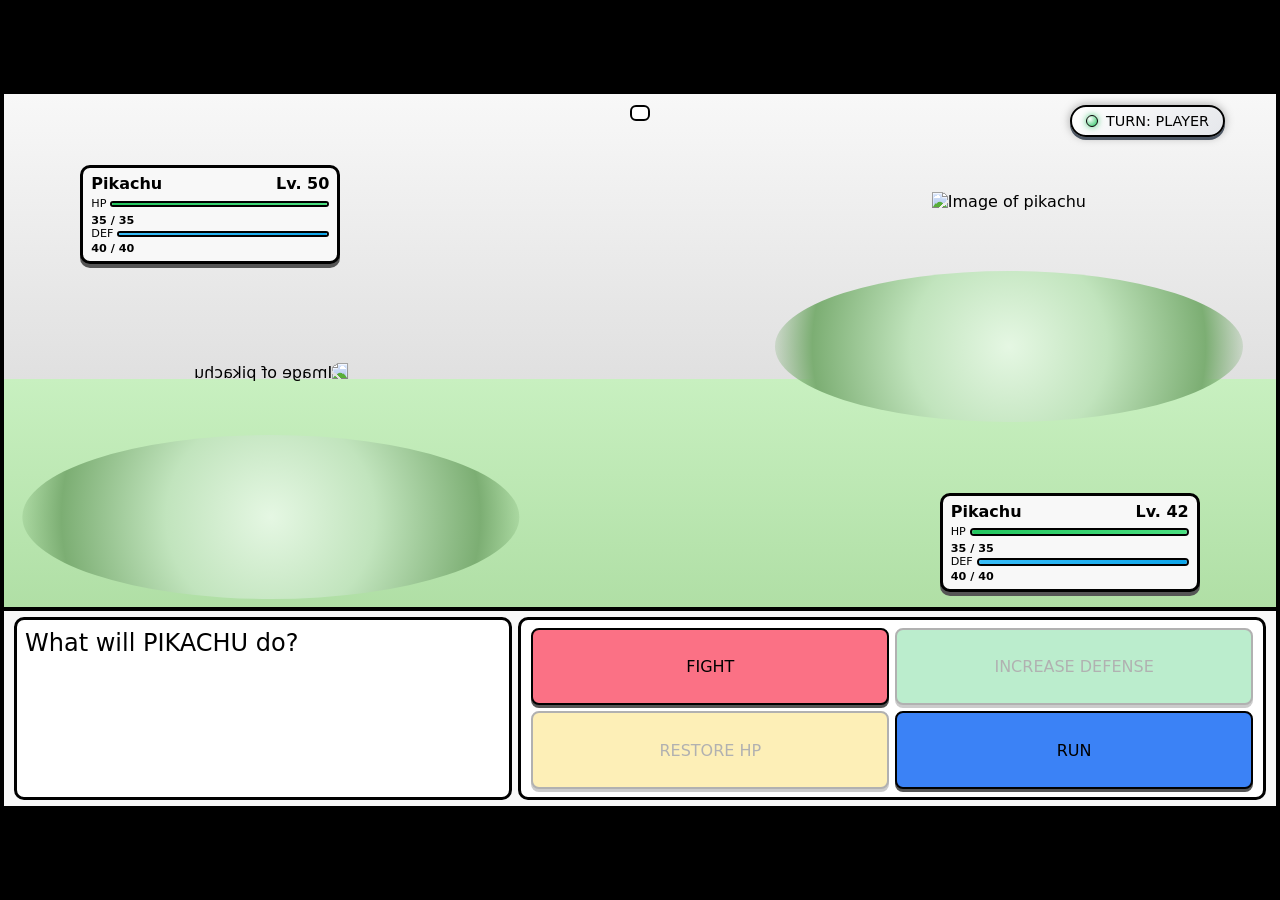
==== game.html @ 9576c863 "Descrição do que foi feito" ====
<!DOCTYPE html>
<html lang="en">

<head>
    <meta charset="UTF-8" />
    <meta name="viewport" content="width=device-width, initial-scale=1.0" />
    <title>Pokémon Battle</title>
    <link rel="stylesheet" href="game.css" />
</head>

<body>
    <div class="battle-screen">
        <!-- SKY / BACKGROUND -->
        <div class="battle-background"></div>

        <!-- ENEMY STATUS BAR (TOP LEFT) -->
        <div class="enemy-status">
            <div class="status-header">
                <span id="name2" class="status-name"></span>
                <span class="status-level">Lv. <span id="level2">50</span></span>
            </div>
            <div class="hp-bar-wrapper small">
                <span class="hp-label">HP</span>
                <div class="hp-bar-outer">
                    <div id="hp-Bar2" class="hp-bar-inner"></div>
                </div>
            </div>
            <div class="status-extra">
                <span id="hp2" class="hp-text"></span>
            </div>

            <!-- ENEMY DEFENSE BAR -->
            <div class="def-bar-wrapper small">
                <span class="def-label">DEF</span>
                <div class="def-bar-outer">
                    <div id="def-Bar2" class="def-bar-inner"></div>
                </div>
            </div>
            <div class="status-extra">
                <span id="def2" class="def-text"></span>
            </div>
        </div>

        <!-- ENEMY POKÉMON (TOP RIGHT) -->
        <div class="enemy-pokemon">
            <div class="enemy-grass"></div>
            <img id="img2" src="" alt="Enemy Pokémon" />
        </div>

        <!-- PLAYER POKÉMON (BOTTOM LEFT) -->
        <div class="player-pokemon">
            <div class="player-grass"></div>
            <img id="img1" src="" alt="Player Pokémon" />
        </div>

        <!-- PLAYER STATUS BAR (BOTTOM RIGHT) -->
        <div class="player-status">
            <div class="status-header">
                <span id="name1" class="status-name"></span>
                <span class="status-level">Lv. <span id="level1">42</span></span>
            </div>
            <div class="hp-bar-wrapper">
                <span class="hp-label">HP</span>
                <div class="hp-bar-outer">
                    <div id="hp-Bar1" class="hp-bar-inner"></div>
                </div>
            </div>
            <div class="status-extra">
                <span id="hp1" class="hp-text"></span>
            </div>

            <!-- PLAYER DEFENSE BAR -->
            <div class="def-bar-wrapper">
                <span class="def-label">DEF</span>
                <div class="def-bar-outer">
                    <div id="def-Bar1" class="def-bar-inner"></div>
                </div>
            </div>
            <div class="status-extra">
                <span id="def1" class="def-text"></span>
            </div>
        </div>

        <!-- TEXT BOX + MENU -->
        <div class="dialog-box">
            <div class="dialog-text">
                <span id="dialogText">What will your Pokémon do?</span>
            </div>
            <div class="dialog-menu">
                <button id="btnAttack" class="menu-btn fight">Fight</button>
                <button id="btnDef" class="menu-btn def">Increase Defense</button>
                <button id="btnHp" class="menu-btn hp">Restore HP</button>
                <button id="btnRun" class="menu-btn run">Run</button>
            </div>
        </div>

        <!-- TURN INDICATOR -->
        <div id="turnIndicator" class="turn-indicator"></div>

        <!-- SMALL BATTLE LOG (e.g. "Pikachu used Tackle!") -->
        <div id="log" class="battle-log"></div>
    </div>

    <script src="script.js"></script>
</body>

</html>
---- game.css ----
/* =========================
   Reset & Base
========================= */
* {
    box-sizing: border-box;
    margin: 0;
    padding: 0;
}

:root {
    --bg-sky-top: #f8f8f8;
    --bg-sky-bottom: #e0e0e0;
    --bg-ground: #c8f0c0;
    --bg-ground-dark: #9bd08e;
    --border-ui: #000000;
    --ui-gray: #f8f8f8;
    --ui-gray-dark: #c0c0c0;
    --ui-blue: #3b82f6;
    --ui-green: #22c55e;
    --ui-red: #fb7185;
    --ui-yellow: #facc15;
    --font-main: "Press Start 2P", system-ui, -apple-system, BlinkMacSystemFont,
        "Segoe UI", Roboto, sans-serif;
}

/* =========================
   Base
========================= */
body {
    font-family: var(--font-main);
    background: #000;
    color: #000;
    min-height: 100vh;
    display: flex;
    align-items: center;
    justify-content: center;
}

/* =========================
   16:9 Battle Screen
========================= */
.battle-screen {
    position: relative;
    width: min(100vw, 100vh * 16 / 9);
    height: calc(min(100vw, 100vh * 16 / 9) * 9 / 16);
    border: 4px solid #000;
    background: #000;
    overflow: hidden;
}

/* Adjust for very vertical screens (portrait mobile) */
@media (max-aspect-ratio: 9/16) {
    .battle-screen {
        width: 100vw;
        height: 100vh;
    }
}

/* =========================
   Background (sky + ground)
========================= */
.battle-background {
    position: absolute;
    inset: 0;
    background:
        linear-gradient(to bottom,
            var(--bg-sky-top) 0%,
            var(--bg-sky-bottom) 40%,
            var(--bg-ground) 40%,
            var(--bg-ground-dark) 100%);
    z-index: 0;
}

/* =========================
   Status Bars
========================= */
.enemy-status,
.player-status {
    position: absolute;
    width: 45%;
    max-width: 260px;
    background: var(--ui-gray);
    border: 3px solid var(--border-ui);
    border-radius: 10px;
    padding: 6px 8px;
    box-shadow: 0 4px 0 #555;
    font-size: 1rem;
}

.enemy-status {
    top: 10%;
    left: 6%;
}

.player-status {
    right: 6%;
    bottom: 30%;
}

/* DEF bar */
.def-bar-wrapper {
    display: flex;
    align-items: center;
    gap: 4px;
    margin-bottom: 2px;
}

.def-bar-wrapper.small .def-bar-outer {
    height: 6px;
}

.def-label {
    font-size: 0.7em;
}

.def-bar-outer {
    flex: 1;
    height: 8px;
    border-radius: 999px;
    border: 2px solid #000;
    background: #ffffff;
    overflow: hidden;
}

.def-bar-inner {
    height: 100%;
    width: 100%;
    /* different color from HP */
    background: linear-gradient(90deg, #38bdf8, #0ea5e9);
    transition: width 0.3s ease;
}

.def-text {
    font-weight: 700;
}

/* Header: name + level */
.status-header {
    display: flex;
    justify-content: space-between;
    align-items: center;
    margin-bottom: 4px;
}

.status-name {
    font-weight: 700;
    text-transform: capitalize;
}

.status-level {
    font-weight: 700;
}

/* HP bar */
.hp-bar-wrapper {
    display: flex;
    align-items: center;
    gap: 4px;
    margin-bottom: 4px;
}

.hp-bar-wrapper.small .hp-bar-outer {
    height: 6px;
}

.hp-label {
    font-size: 0.7em;
}

.hp-bar-outer {
    flex: 1;
    height: 8px;
    border-radius: 999px;
    border: 2px solid #000;
    background: #ffffff;
    overflow: hidden;
}

.hp-bar-inner {
    height: 100%;
    width: 100%;
    background: linear-gradient(90deg, #22c55e, #4ade80);
    transition: width 0.3s ease;
}

.status-extra {
    font-size: 0.7em;
}

.hp-text {
    font-weight: 700;
}

/* =========================
   Pokémon on Field
========================= */
.enemy-pokemon,
.player-pokemon {
    position: absolute;
    width: 46%;
    height: 46%;
    display: flex;
    align-items: flex-end;
    justify-content: center;
    z-index: 2;
}

.enemy-pokemon img,
.player-pokemon img {
    position: relative;
    z-index: 2;
    width: auto;
    height: 70%;
    /* adjust this to tweak Pokémon “size” */
    image-rendering: pixelated;
    object-fit: contain;
}

/* Enemy (top right) */
.enemy-pokemon {
    top: 0%;
    right: -2%;
}

/* Player (bottom left) */
.player-pokemon {
    bottom: 30%;
    left: -2%;
}

/* Player facing backwards */
.player-pokemon img {
    transform: scaleX(-1);
}

/* Grass / platforms (GBA-style) */
.enemy-grass,
.player-grass {
    position: absolute;
    left: 50%;
    transform: translateX(-50%);
    border-radius: 50%;
    background: radial-gradient(circle at center,
            #e5f7e3 0%,
            #c1e4bd 40%,
            #7cae73 80%,
            transparent 100%);
    z-index: 1;
}

.enemy-grass {
    bottom: 0%;
    width: 80%;
    height: 46%;
}

.player-grass {
    top: 52%;
    width: 85%;
    height: 50%;
}

/* Larger sprites */
.enemy-pokemon img,
.player-pokemon img {
    position: relative;
    z-index: 2;
    max-width: 85%;
    max-height: 90%;
    image-rendering: pixelated;
}

/* Player facing backwards */
.player-pokemon img {
    transform: scaleX(-1);
}

/* =========================
   Dialog Box / Menu
========================= */
.dialog-box {
    position: absolute;
    left: 0;
    right: 0;
    bottom: 0;
    height: 28%;
    background: var(--ui-gray);
    border-top: 4px solid #000;
    display: grid;
    /* text ~40%, menu ~60% */
    grid-template-columns: 1.2fr 1.8fr;
    padding: 6px 10px;
    gap: 6px;
    font-size: 1.5rem;
    z-index: 3;
}

/* Dialog text */
.dialog-text {
    border: 3px solid #000;
    border-radius: 10px;
    padding: 8px;
    background: #ffffff;
    display: flex;
    align-items: flex-start;
    justify-content: flex-start;
}

#dialogText {
    line-height: 1.3;
}

/* Menu options (4 buttons) */
.dialog-menu {
    border: 3px solid #000;
    border-radius: 10px;
    background: #ffffff;
    display: grid;
    grid-template-columns: repeat(2, 1fr);
    grid-template-rows: repeat(2, 1fr);
    gap: 6px;
    padding: 8px 10px;
}

/* Buttons */
.menu-btn {
    font-family: var(--font-main);
    font-size: 1rem;
    color: #000;
    border: 2px solid #000;
    border-radius: 8px;
    background: var(--ui-gray);
    cursor: pointer;
    box-shadow: 0 3px 0 #555;
    text-transform: uppercase;
    outline: none;
    padding: 4px 0;
}

.menu-btn:active {
    transform: translateY(2px);
    box-shadow: 0 1px 0 #555;
}

.menu-btn.fight {
    background: var(--ui-red);
}

.menu-btn.hp {
    background: var(--ui-yellow);
}

.menu-btn.def {
    background: var(--ui-green);
}

.menu-btn.run {
    background: var(--ui-blue);
}

/* =========================
   Turn Indicator
========================= */
.turn-indicator {
    position: absolute;
    top: 1.5%;
    right: 4%;
    padding: 6px 14px;
    background: linear-gradient(135deg, #ffffff, #e5e7eb);
    border-radius: 999px;
    border: 2px solid #000;
    box-shadow:
        0 3px 0 #4b5563,
        0 0 10px rgba(0, 0, 0, 0.35);
    font-size: 0.9rem;
    z-index: 5;
    text-transform: uppercase;
    display: inline-flex;
    align-items: center;
    gap: 8px;
}

/* “LED” icon */
.turn-indicator::before {
    content: "";
    width: 10px;
    height: 10px;
    border-radius: 50%;
    border: 1px solid #000;
    background: radial-gradient(circle at 30% 30%, #ffffff, #22c55e);
    box-shadow: 0 0 6px rgba(34, 197, 94, 0.8);
}

/* Visual highlight (not currently used in JS, but available) */
.player-turn-glow {
    box-shadow: 0 0 12px 4px rgba(34, 197, 94, 0.8);
}

.enemy-turn-glow {
    box-shadow: 0 0 12px 4px rgba(248, 113, 113, 0.8);
}

/* =========================
   Battle Log (top)
========================= */
.battle-log {
    position: absolute;
    top: 1.5%;
    left: 50%;
    transform: translateX(-50%);
    padding: 4px 8px;
    background: rgba(255, 255, 255, 0.9);
    border-radius: 6px;
    border: 2px solid #000;
    font-size: 1.5rem;
    z-index: 4;
    min-height: 16px;
    pointer-events: none;
}

/* =========================
   Pokémon Action Animation
========================= */
/* Player (left) always mirrored to look to the right */
#img1 {
    position: relative;
    transform: scaleX(-1);
}

/* Enemy (right) normal */
#img2 {
    position: relative;
}

/* Classes applied by JS */
.pokemon-action-player {
    animation: pokemonActionPlayer 0.18s ease-out;
}

.pokemon-action-enemy {
    animation: pokemonActionEnemy 0.18s ease-out;
}

/* =========================
   Extra Responsiveness
========================= */
@media (max-width: 480px) {
    .dialog-box {
        height: 32%;
        grid-template-columns: 1.1fr 1.9fr;
        padding: 4px 6px;
        gap: 4px;
        font-size: 1.2rem;
    }

    .dialog-text {
        padding: 6px;
    }

    .dialog-menu {
        padding: 6px 8px;
        gap: 4px;
    }

    .menu-btn {
        font-size: .8rem;
    }

    .player-status {
        right: 6%;
        bottom: 35%;
    }

    .player-grass {
        top: 57%;
        width: 120%;
        height: 30%;
    }

    .enemy-pokemon {
        top: 5%;
        right: 2%;
    }

    .enemy-grass {
        left: 48%;
        bottom: 12%;
        width: 120%;
        height: 30%;
    }

    .enemy-status {
        top: 15%;
    }

    .turn-indicator {
        top: 90%;
        right: 67%;
        width: 6.5rem;
    }

    .battle-log {
        top: 5%;
        width: 15rem;
    }

    .hp-bar-inner {
        height: 50%;
        width: 100%;
    }
}

/* Player: keep scaleX(-1) + move down */
@keyframes pokemonActionPlayer {
    0% {
        transform: scaleX(-1) translateY(0);
    }

    40% {
        transform: scaleX(-1) translateY(10px);
    }

    100% {
        transform: scaleX(-1) translateY(0);
    }
}

/* Enemy: only move down (no mirror) */
@keyframes pokemonActionEnemy {
    0% {
        transform: translateY(0);
    }

    40% {
        transform: translateY(10px);
    }

    100% {
        transform: translateY(0);
    }
}
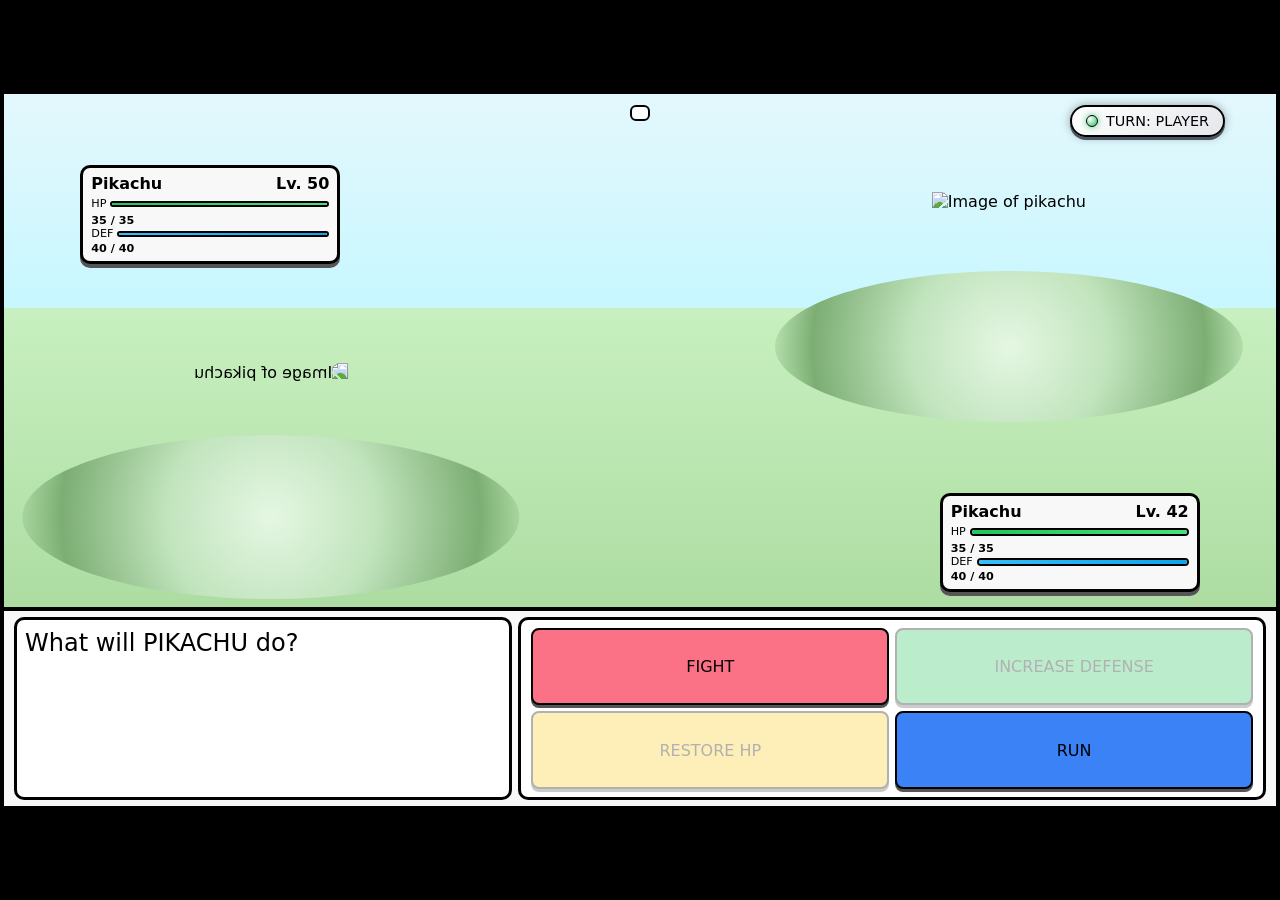
==== commit 5e5abc44: "Complete game" ====
--- a/game.css
+++ b/game.css
@@ -8,8 +8,8 @@
 }
 
 :root {
-    --bg-sky-top: #f8f8f8;
-    --bg-sky-bottom: #e0e0e0;
+    --bg-sky-top: #e3f8fc;
+    --bg-sky-bottom: #c8f7ff;
     --bg-ground: #c8f0c0;
     --bg-ground-dark: #9bd08e;
     --border-ui: #000000;
@@ -65,8 +65,8 @@
     background:
         linear-gradient(to bottom,
             var(--bg-sky-top) 0%,
-            var(--bg-sky-bottom) 40%,
-            var(--bg-ground) 40%,
+            var(--bg-sky-bottom) 30%,
+            var(--bg-ground) 30%,
             var(--bg-ground-dark) 100%);
     z-index: 0;
 }
@@ -490,13 +490,17 @@
     }
 
     .enemy-status {
-        top: 15%;
+        top: 18%;
     }
 
     .turn-indicator {
         top: 90%;
-        right: 67%;
+        right: 67.35%;
         width: 6.5rem;
+    }
+
+    .turn-indicator::before {
+        height: 5px;
     }
 
     .battle-log {
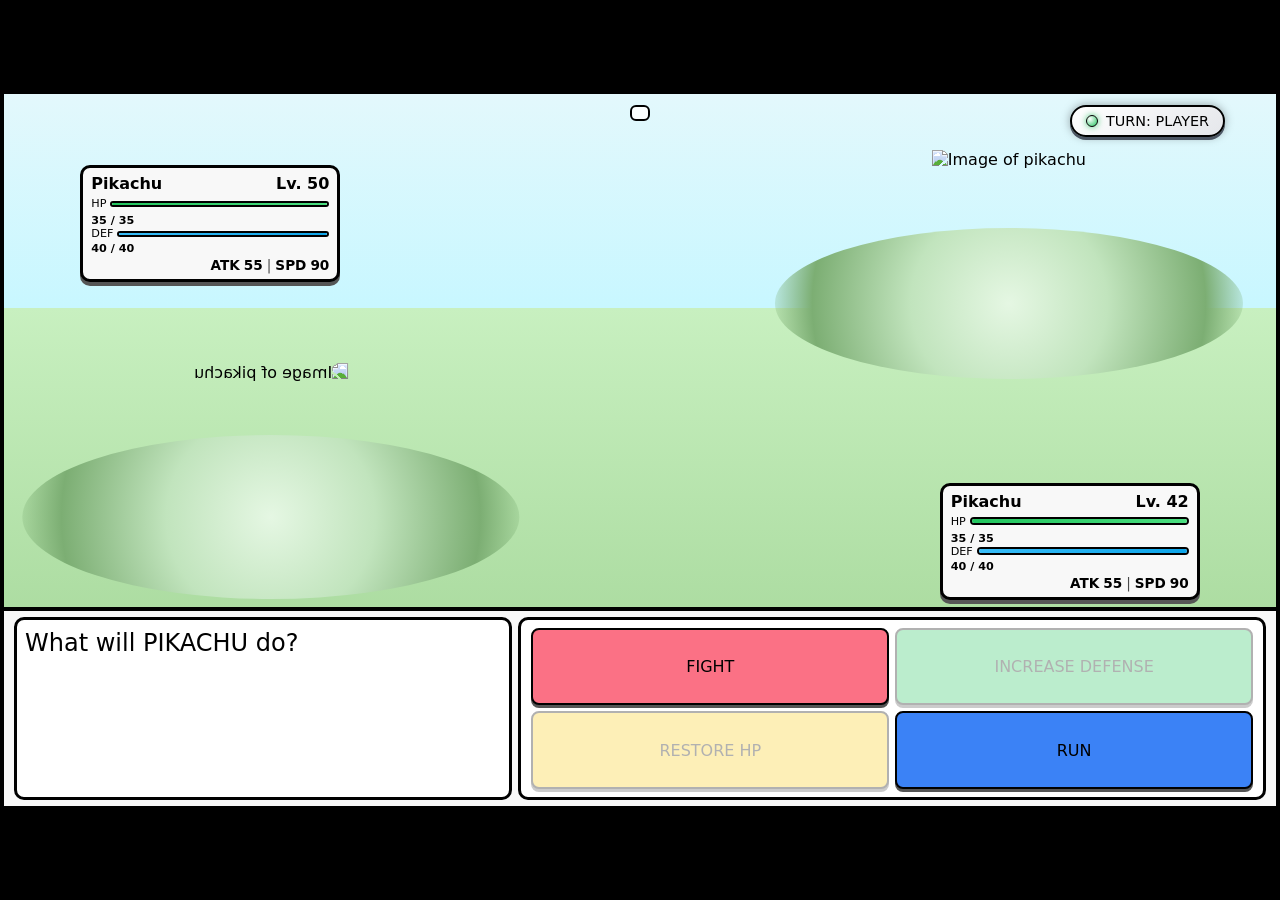
==== commit 3fdd98fe: "Update styles" ====
--- a/game.html
+++ b/game.html
@@ -6,6 +6,7 @@
     <meta name="viewport" content="width=device-width, initial-scale=1.0" />
     <title>Pokémon Battle</title>
     <link rel="stylesheet" href="game.css" />
+    <link rel="shortcut icon" href="favicon.png" type="image/x-icon">
 </head>
 
 <body>
@@ -38,6 +39,15 @@
             </div>
             <div class="status-extra">
                 <span id="def2" class="def-text"></span>
+            </div>
+
+            <!-- ENEMY ATK / SPD -->
+            <div class="status-extra-row">
+                <span class="status-extra-label">ATK</span>
+                <span id="atk2" class="status-extra-value"></span>
+                <span class="status-extra-separator">|</span>
+                <span class="status-extra-label">SPD</span>
+                <span id="spd2" class="status-extra-value"></span>
             </div>
         </div>
 
@@ -79,6 +89,15 @@
             <div class="status-extra">
                 <span id="def1" class="def-text"></span>
             </div>
+
+            <!-- PLAYER ATK / SPD -->
+            <div class="status-extra-row">
+                <span class="status-extra-label">ATK</span>
+                <span id="atk1" class="status-extra-value"></span>
+                <span class="status-extra-separator">|</span>
+                <span class="status-extra-label">SPD</span>
+                <span id="spd1" class="status-extra-value"></span>
+            </div>
         </div>
 
         <!-- TEXT BOX + MENU -->
--- a/game.css
+++ b/game.css
@@ -30,7 +30,8 @@
     font-family: var(--font-main);
     background: #000;
     color: #000;
-    min-height: 100vh;
+    min-height: 100dvh;
+    /* dynamic viewport on modern browsers */
     display: flex;
     align-items: center;
     justify-content: center;
@@ -41,8 +42,9 @@
 ========================= */
 .battle-screen {
     position: relative;
-    width: min(100vw, 100vh * 16 / 9);
-    height: calc(min(100vw, 100vh * 16 / 9) * 9 / 16);
+    /* use JS-driven viewport var to avoid mobile URL bar issues */
+    width: min(100vw, calc(var(--vh, 1vh) * 100 * 16 / 9));
+    height: calc(min(100vw, calc(var(--vh, 1vh) * 100 * 16 / 9)) * 9 / 16);
     border: 4px solid #000;
     background: #000;
     overflow: hidden;
@@ -52,7 +54,7 @@
 @media (max-aspect-ratio: 9/16) {
     .battle-screen {
         width: 100vw;
-        height: 100vh;
+        height: calc(var(--vh, 1vh) * 100);
     }
 }
 
@@ -94,7 +96,7 @@
 
 .player-status {
     right: 6%;
-    bottom: 30%;
+    bottom: 29%;
 }
 
 /* DEF bar */
@@ -189,6 +191,31 @@
 
 .hp-text {
     font-weight: 700;
+}
+
+/* ATK / SPD row */
+.status-extra-row {
+    display: flex;
+    align-items: center;
+    gap: 4px;
+    margin-top: 2px;
+    font-size: 0.85em;
+
+    margin-left: auto;
+    /* empurra a linha para a direita */
+    justify-content: flex-end;
+}
+
+.status-extra-label {
+    font-weight: 700;
+}
+
+.status-extra-value {
+    font-weight: 700;
+}
+
+.status-extra-separator {
+    opacity: 0.7;
 }
 
 /* =========================
@@ -218,7 +245,7 @@
 
 /* Enemy (top right) */
 .enemy-pokemon {
-    top: 0%;
+    top: -6%;
     right: -2%;
 }
 
